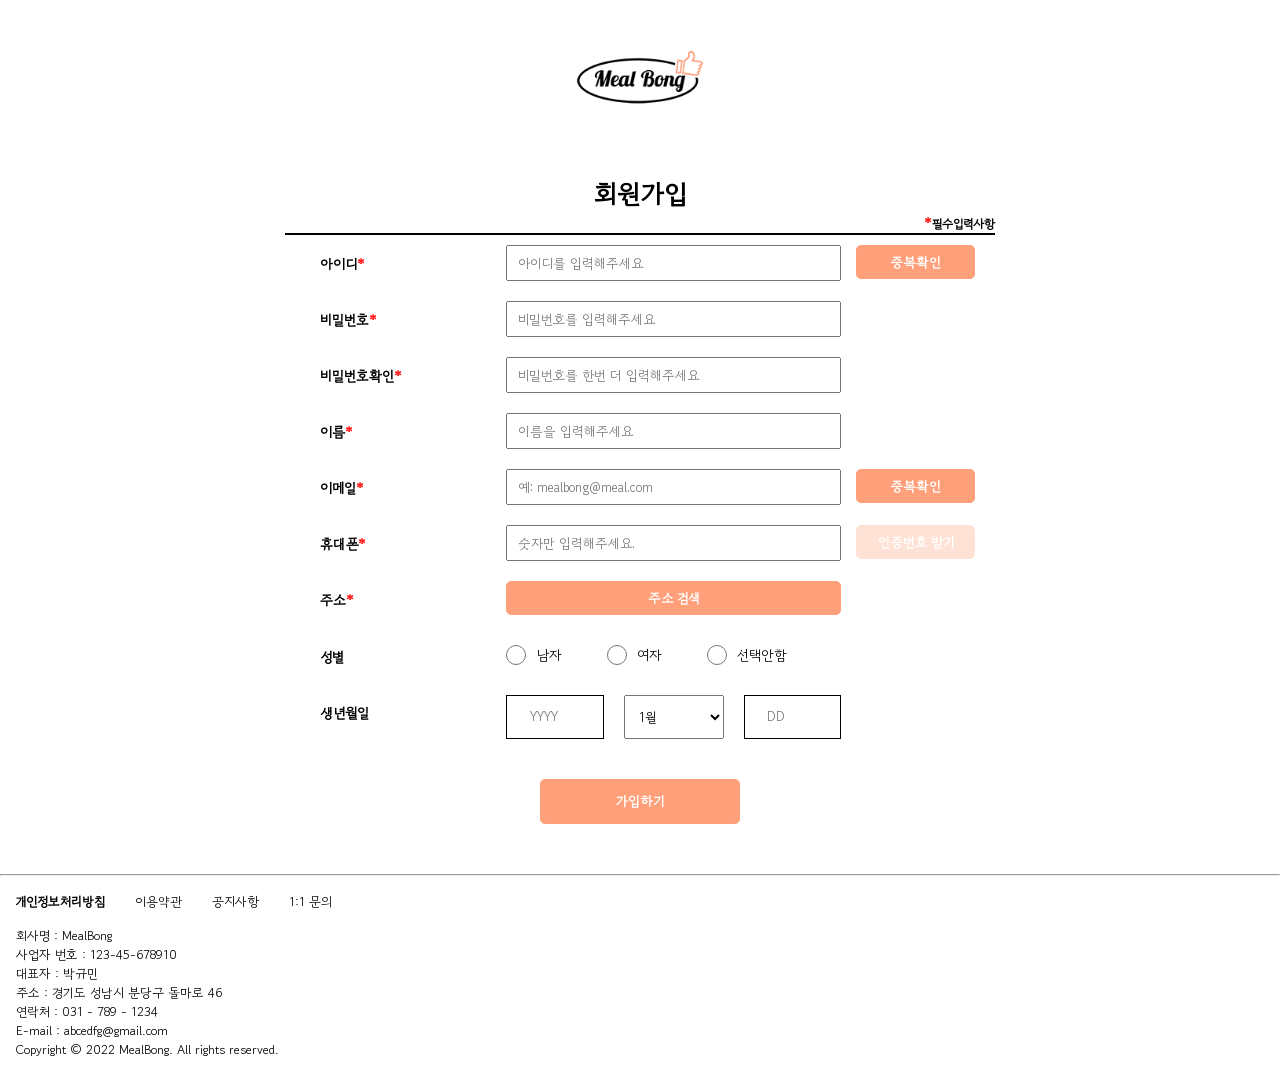
==== untitled folder/html/login/account.html @ 9c0ee5d5 "d" ====
<!DOCTYPE html>
<html lang="en">

<head>
    <meta charset="UTF-8">
    <meta http-equiv="X-UA-Compatible" content="IE=edge">
    <meta name="viewport" content="width=device-width, initial-scale=1.0">
    <title> 밀키트 쇼핑몰 :: Meal Bong </title>
    <link rel="preconnect" href="https://fonts.googleapis.com">
    <link rel="preconnect" href="https://fonts.gstatic.com" crossorigin>
    <link href="https://fonts.googleapis.com/css2?family=Gowun+Dodum&display=swap" rel="stylesheet">
    <link rel="stylesheet" href="../../css/account.css">
</head>

<body>

    <div class="account_container">
    <div class="imgdiv">
        <a href="../../index.html"><img src="../../image/logo4.png"></a>
    </div>

    <main>
        <div class="maindiv">
            <div class="maindiv2">
                <span class="mainspan">회원가입</span>
                </div>

                <div class="divline align">
                    <div>
                        <label class="font1">
                            <span class="spanstyle">*</span>필수입력사항
                        </label>
                    </div>
                </div>


                <form action="./account_submit.html" name="Create-Account">
                    <fieldset>
                        <div class="container">
                            <div class="mainbox">
                                <div class="box1">
                                    <div class="inner">
                                        <label class="font">
                                            <span>아이디</span><span class="spanstyle">*</span>
                                        </label>
                                    </div>
                                    <div class="box2">
                                        <input type="text" name="user-id" class="inputstyle" placeholder="아이디를 입력해주세요" minlength="8"
                                            required>
                                    </div>
                                    <div class="box3">
                                        <button type="button" class="buttonstyle">
                                            중복확인
                                        </button>
                                    </div>

                                </div>



                            </div>
                            <div class="box1">
                                <div class="inner">
                                    <label class="font">
                                        비밀번호<span class="spanstyle">*</span>
                                    </label>
                                </div>
                                <div class="box2">
                                    <input type="password" name="user-pw" class="inputstyle" placeholder="비밀번호를 입력해주세요" minlength="10"
                                        required>
                                </div>
                            </div>

                            <div class="box1">
                                <div class="inner">
                                    <label class="font">
                                        비밀번호확인<span class="spanstyle">*</span>
                                    </label>
                                </div>
                                <div class="box2">
                                    <input type="password" name="user-pw2" class="inputstyle" placeholder="비밀번호를 한번 더 입력해주세요"
                                        minlength="10" required>
                                </div>
                            </div>

                            <div class="box1">
                                <div class="inner">
                                    <label class="font">
                                        이름<span class="spanstyle">*</span>
                                    </label>
                                </div>
                                <div class="box2">
                                    <input type="text" name="user-name" class="inputstyle" placeholder="이름을 입력해주세요" required>
                                </div>
                            </div>

                            <div class="box1">
                                <div class="inner">
                                    <label class="font">
                                        이메일<span class="spanstyle">*</span>
                                    </label>
                                </div>
                                <div class="box2">
                                    <input type="email" name="user-email" class="inputstyle" placeholder="예: mealbong@meal.com" required>
                                </div>

                                <div class="box3">
                                    <button type="button" class="buttonstyle">
                                        중복확인
                                    </button>
                                </div>
                            </div>

                            <div class="box1">
                                <div class="inner">
                                    <label class="font">
                                        휴대폰<span class="spanstyle">*</span>
                                    </label>
                                </div>
                                <div class="box2">
                                    <input type="tel" name="user-phone" class="inputstyle" placeholder="숫자만 입력해주세요." required>
                                </div>

                                <div class="box3">
                                    <button type="button" class="buttonstyle2 button_opacity">
                                        인증번호 받기
                                    </button>
                                </div>
                            </div>

                            <div class="box1">
                                <div class="inner">
                                    <label class="font">
                                        주소<span class="spanstyle">*</span>
                                    </label>
                                </div>
                                <div class="box2">
                                    <button type="button" class="addressbutton">주소 검색</button>
                                </div>



                            </div>

                            <div class="box1">
                                <div class="inner genderlabel">
                                    <label class="font">
                                        성별
                                    </label>
                                </div>
                                <div class="box2 gender">
                                    <input type="radio" class="genderinput" name="gender" id="man">
                                    <label for="man" name="gender" class="genderlabel2">남자</label>
                                    <input type="radio" class="genderinput" name="gender" id="woman">
                                    <label for="woman" name="gender" class="genderlabel2">여자</label>
                                    <input type="radio" class="genderinput" name="gender" id="none">
                                    <label for="none" name="gender">선택안함</label>
                                </div>

                            </div>

                            <div class="box1 birthmainbox">
                                <div class="inner">
                                    <label class="font birthlabel">
                                        생년월일
                                    </label>
                                </div>
                                <div class="birth">
                                    <div class="birthchild birthchild1">

                                        <input type="text" name="birth-years" class="inputstyle2" placeholder="YYYY" maxlength="4"
                                            >

                                    </div>
                                    <div class="birthchild birthchild2">
                                       <select name="birth-month" id="month" class="month">
                                        <option value="1">1월</option>
                                        <option value="2">2월</option>
                                        <option value="3">3월</option>
                                        <option value="4">4월</option>
                                        <option value="5">5월</option>
                                        <option value="6">6월</option>
                                        <option value="7">7월</option>
                                        <option value="8">8월</option>
                                        <option value="9">9월</option>
                                        <option value="10">10월</option>
                                        <option value="11">11월</option>
                                        <option value="12">12월</option>
                                       </select>

                                    </div>
                                    <div class="birthchild">

                                        <input type="text" name="birth-day" class="inputstyle2" placeholder="DD" maxlength="2">
                                    </div>

                                </div>


                            </div>






                        </div>

            </div>

            </fieldset>
            <div class="buttonBox">
                <button class="button_submit">
                    가입하기
                </button>
            </div>

            </form>
        </div>

    </main>
</div>

     <!-- footer : 법적 필수 항목 -->
     <footer>
        <hr>
        <div class="footer">
            <div><a href="../footer/personal.html"><strong>개인정보처리방침</strong></a></div>
            <div><a href="../footer/using.html">이용약관</a></div>
            <div><a href="../service_page/notice.html">공지사항</a></div>
            <div><a href="../service_page/inquriy/inquiry_list.html">1:1 문의</a></div>
        </div>

        <pre>
    회사명 : MealBong
    사업자 번호 : 123-45-678910
    대표자 : 박규민
    주소 : 경기도 성남시 분당구 돌마로 46
    연락처 : 031 - 789 - 1234
    E-mail : abcedfg@gmail.com
    Copyright © 2022 MealBong. All rights reserved.
        </pre>
    </footer>

</body>

</html>
---- untitled folder/css/account.css ----
* {
    margin: 0;
    padding: 0;
    list-style : none;
    font-family: 'Gowun Dodum', sans-serif;

}

body main {
    font-size: 14px;
}

/* ============================메인상단================================= */

.mainspan {
    font-weight: 600;
    font-size: 26px;

}


.spanstyle {
    color: red;
    font-size: 15px;
    font-weight: bold;
}

.spanstyle2 {
    font-size: 14px;

}

/* .spanstyle, */
.spanstyle2 {
    display: inline-block;
    position: relative;
    margin-bottom: 10px;


}

.maindiv {
    text-align: center;
    /* margin-top: 50px; */
    margin : 0 auto;
    width: 710px;
}

.maindiv2 {
    margin-top : 50px;
}

.divline {
    border-bottom: 2px solid black;
    display: flex;
    box-sizing: border-box;
    justify-content: flex-end;

}

/* =============================메인본문================================ */

fieldset {
    width: 710px;
    margin: 0 auto;
    border: none;
}

.inputstyle,
.inputstyle2,
.genderinput {
    
    height: 40px;
}

.mainbox {
    width: 100%;
}

.box1 {
    display: flex;
    width: 100%;
    box-sizing: border-box;
    padding: 10px 20px;
}

.box2 {
    width: 50%;
}

.box3 {
    width: 20%;
    box-sizing: border-box;
    padding-left: 15px;
}

.inner {
    width: 30%;
    text-align: left;
    padding-left: 15px;
    box-sizing: border-box;
}

.inner label {
    display: block;
    box-sizing: border-box;
    padding-top: 8px;
}

.font,
.font1 {
    font-weight: 700;

}

.font1 {
    font-size: 12px;
}

.imgdiv img {
    width: 150px;
    margin-top: calc((200px - 117px)/2);

}

.imgdiv {
    /* margin: 0 auto; */
    height: 125px;
    line-height: 125px;
}

.account_container {
    display : flex;
    flex-direction: column;
    align-items : center;
}

body {
    display: flex;
    justify-content: center;
    flex-direction : column;
}

/* =====================input스타일============================ */

.inputstyle {
    width: 100%;
    height: 36px;
    box-sizing: border-box;
    padding: 10px;
    
}

.inputstyle2 {
    height: 40px;
    width: 50px;
    box-sizing: border-box;
    border: none;
}

.inputstyle2:focus {
    outline: none;
}

.genderinput {
    width: 20px;
    box-sizing: border-box;
    margin-right: 10px;
}

input[type="radio"] {
    accent-color: rgba(228, 13, 13, 0.684);
}
/* ============================================================== */

/* ===========================버튼스타일========================== */

.buttonstyle {
    box-sizing: border-box;
    display: block;
    text-align: center;
    background-color: lightsalmon;
    border: solid 1px lightsalmon;
    color: white;
    font-weight: bold;
}

.buttonstyle2 {
    box-sizing: border-box;
    display: block;
    text-align: center;
    background-color: lightsalmon;
    border: solid 1px lightsalmon;
    color: white;
    width : 100%;
    height : 34px;
    border-radius: 5px;
    
}

.buttonstyle:active,
.addressbutton:active {
    opacity : .4;
}

.buttonstyle,
.addressbutton {
    width: 100%;
    height: 34px;
    border-radius: 5px;
    
}


.button_submit,
.buttonstyle,
.addressbutton {
    box-sizing: border-box;
    cursor : pointer;
    display: block;
    text-align: center;
    background-color: lightsalmon;
    border: solid 1px lightsalmon;
    font-weight: bold;
    color: white;

}



.button_opacity {
    opacity: .3;
    font-weight: bold;
}

.button_submit {
    width: 200px;
    height: 45px;
    border-radius: 5px;

}

.buttonBox {
   
    display: flex;
    justify-content: center;
    margin-top: 30px;

}

/* ================================================================ */

/* =================================성별======================= */
.genderlabel {
    box-sizing: border-box;
    padding-top: 4px;
}

.gender {
    display: flex;
    align-items: center;

}


.genderlabel2 {
    margin-right: 45px;
}

/* ============================================================ */

/* ===============================생년월일======================== */

.birth {
    height: 44px;
    width: 50%;
    display: flex;
    box-sizing: border-box;
    justify-content: space-between;
}

.birthparentbox {
    flex: 0 1 0%;
    width: 50%;
    display: inline-flex;

}

.birthchild {
    box-sizing: border-box;
    width: 33%;
    border: 1px solid black;
}

.birthchild2 {
    display: flex;
    align-items: center;
    width: 33%;
    box-sizing: border-box;
    margin: 0 20px;
    border: none;

}

.birthchild3 {
    width: 33%;
}

.month {
    width: 100px;
    height: 44px;
    box-sizing: border-box;
    padding-left: 10px;
}




.birthlabel {
    flex-shrink: 1;
}

.birthmainbox {
    display: flex;

}

/* ======================================================== */

/* ==============footer================ */

/* footer ------------ */

footer {
    /* height: 160px; */
    min-width: 1200px;
    margin-top: 50px;
}

.footer {
    display: flex;
    justify-content: flex-start;
    height: 50px;
}

.footer a {
    text-decoration: none;
    color: black;
    font-size: .8em;
}

.footer div {
    display: flex;
    justify-content: center;
    align-items: center;
    padding: 15px;
}

pre {
    font-size: .8em;
}
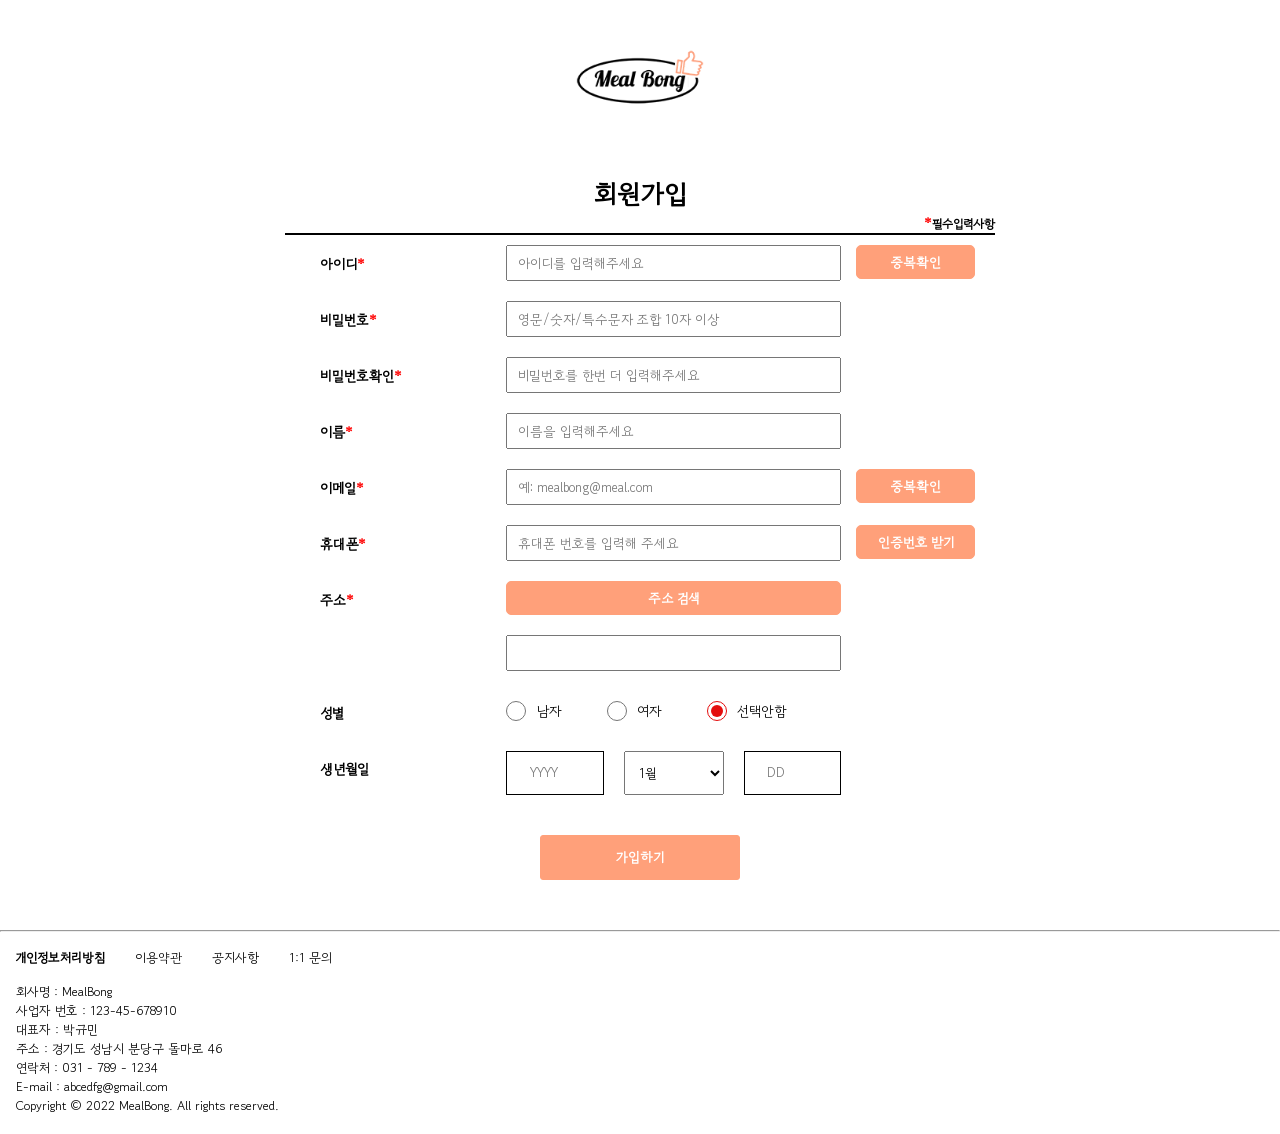
==== commit d5417fc0: "no message" ====
--- a/untitled folder/html/login/account.html
+++ b/untitled folder/html/login/account.html
@@ -6,23 +6,25 @@
     <meta http-equiv="X-UA-Compatible" content="IE=edge">
     <meta name="viewport" content="width=device-width, initial-scale=1.0">
     <title> 밀키트 쇼핑몰 :: Meal Bong </title>
+    <link rel="stylesheet" href="../../css/modal.css">
     <link rel="preconnect" href="https://fonts.googleapis.com">
     <link rel="preconnect" href="https://fonts.gstatic.com" crossorigin>
     <link href="https://fonts.googleapis.com/css2?family=Gowun+Dodum&display=swap" rel="stylesheet">
     <link rel="stylesheet" href="../../css/account.css">
+    <script defer src="../../js/account.js"></script>
 </head>
 
 <body>
 
+    <main>
     <div class="account_container">
-    <div class="imgdiv">
-        <a href="../../index.html"><img src="../../image/logo4.png"></a>
-    </div>
-
-    <main>
-        <div class="maindiv">
-            <div class="maindiv2">
-                <span class="mainspan">회원가입</span>
+        <div class="imgdiv">
+            <a href="../../index.html"><img src="../../image/logo4.png"></a>
+        </div>
+
+            <div class="maindiv">
+                <div class="maindiv2">
+                    <span class="mainspan">회원가입</span>
                 </div>
 
                 <div class="divline align">
@@ -45,11 +47,11 @@
                                         </label>
                                     </div>
                                     <div class="box2">
-                                        <input type="text" name="user-id" class="inputstyle" placeholder="아이디를 입력해주세요" minlength="8"
-                                            required>
+                                        <input type="text" id="uid" class="inputstyle" placeholder="아이디를 입력해주세요" minlength="8"
+                                            >
                                     </div>
                                     <div class="box3">
-                                        <button type="button" class="buttonstyle">
+                                        <button type="button" class="buttonstyle checkBtn1">
                                             중복확인
                                         </button>
                                     </div>
@@ -66,10 +68,11 @@
                                     </label>
                                 </div>
                                 <div class="box2">
-                                    <input type="password" name="user-pw" class="inputstyle" placeholder="비밀번호를 입력해주세요" minlength="10"
-                                        required>
-                                </div>
-                            </div>
+                                    <input type="password" id="upw" class="inputstyle" placeholder="영문/숫자/특수문자 조합 10자 이상" maxlength="20"
+                                    >
+                                </div>
+                            </div>
+                            <p class="account_p account_hidden">영문/숫자/특수문자 조합 10자 이상 20자 이하</p>
 
                             <div class="box1">
                                 <div class="inner">
@@ -78,10 +81,12 @@
                                     </label>
                                 </div>
                                 <div class="box2">
-                                    <input type="password" name="user-pw2" class="inputstyle" placeholder="비밀번호를 한번 더 입력해주세요"
-                                        minlength="10" required>
-                                </div>
-                            </div>
+                                    <input type="password" id="upw2" class="inputstyle" placeholder="비밀번호를 한번 더 입력해주세요"
+                                        maxlength="20" >
+                                </div>
+                            </div>
+
+                            <p class="account_p2 account_hidden">동일한 비밀번호를 입력</p>
 
                             <div class="box1">
                                 <div class="inner">
@@ -90,7 +95,7 @@
                                     </label>
                                 </div>
                                 <div class="box2">
-                                    <input type="text" name="user-name" class="inputstyle" placeholder="이름을 입력해주세요" required>
+                                    <input type="text" class="inputstyle" placeholder="이름을 입력해주세요" id="uname">
                                 </div>
                             </div>
 
@@ -101,11 +106,11 @@
                                     </label>
                                 </div>
                                 <div class="box2">
-                                    <input type="email" name="user-email" class="inputstyle" placeholder="예: mealbong@meal.com" required>
+                                    <input type="email" class="inputstyle" id ="umail" placeholder="예: mealbong@meal.com">
                                 </div>
 
                                 <div class="box3">
-                                    <button type="button" class="buttonstyle">
+                                    <button type="button" class="buttonstyle checkBtn2">
                                         중복확인
                                     </button>
                                 </div>
@@ -118,15 +123,35 @@
                                     </label>
                                 </div>
                                 <div class="box2">
-                                    <input type="tel" name="user-phone" class="inputstyle" placeholder="숫자만 입력해주세요." required>
+                                    <input type="tel" oninput="this.value = this.value.replace(/[^0-9.]/g, '').replace(/(\..*)\./g, '$1');" id="phone"
+                                        class="inputstyle findinput" placeholder="휴대폰 번호를 입력해 주세요" maxlength="11">
                                 </div>
 
                                 <div class="box3">
-                                    <button type="button" class="buttonstyle2 button_opacity">
+                                    <button type="button" class="buttonstyle2 button_opacity checkBtn3" disabled>
                                         인증번호 받기
                                     </button>
                                 </div>
                             </div>
+                            
+                            <div class="box1 Btn4_box">
+                                <div class="inner">
+                                    <label class="font">
+                                        인증번호
+                                    </label>
+                    
+                                </div>
+                                <div class="box2">
+                                    <input type="tel" oninput="this.value = this.value.replace(/[^0-9.]/g, '').replace(/(\..*)\./g, '$1');" id="phone_num"
+                                        class="inputstyle findinput" maxlength="7">
+                                </div>
+
+                                <div class="box3">
+                                    <button type="button" class="buttonstyle2 button_opacity checkBtn4" disabled>
+                                        인증번호 확인
+                                    </button>
+                                </div>
+                            </div>
 
                             <div class="box1">
                                 <div class="inner">
@@ -141,6 +166,21 @@
 
 
                             </div>
+
+                                <div class="box1">
+                                    <div class="inner">
+                                      
+                                
+                                    </div>
+                                    <div class="box2">
+                                        <input type="text" 
+                                            id="address_input" class="inputstyle">
+                                    </div>
+                                
+                                    <div class="box3">
+                                       
+                                    </div>
+                                </div>
 
                             <div class="box1">
                                 <div class="inner genderlabel">
@@ -153,7 +193,7 @@
                                     <label for="man" name="gender" class="genderlabel2">남자</label>
                                     <input type="radio" class="genderinput" name="gender" id="woman">
                                     <label for="woman" name="gender" class="genderlabel2">여자</label>
-                                    <input type="radio" class="genderinput" name="gender" id="none">
+                                    <input type="radio" class="genderinput" name="gender" id="none" checked>
                                     <label for="none" name="gender">선택안함</label>
                                 </div>
 
@@ -168,40 +208,35 @@
                                 <div class="birth">
                                     <div class="birthchild birthchild1">
 
-                                        <input type="text" name="birth-years" class="inputstyle2" placeholder="YYYY" maxlength="4"
-                                            >
+                                        <input type="text" class="inputstyle2" placeholder="YYYY" maxlength="4">
 
                                     </div>
                                     <div class="birthchild birthchild2">
-                                       <select name="birth-month" id="month" class="month">
-                                        <option value="1">1월</option>
-                                        <option value="2">2월</option>
-                                        <option value="3">3월</option>
-                                        <option value="4">4월</option>
-                                        <option value="5">5월</option>
-                                        <option value="6">6월</option>
-                                        <option value="7">7월</option>
-                                        <option value="8">8월</option>
-                                        <option value="9">9월</option>
-                                        <option value="10">10월</option>
-                                        <option value="11">11월</option>
-                                        <option value="12">12월</option>
-                                       </select>
+                                        <select name="month" id="month" class="month">
+                                            <option value="1">1월</option>
+                                            <option value="2">2월</option>
+                                            <option value="3">3월</option>
+                                            <option value="4">4월</option>
+                                            <option value="5">5월</option>
+                                            <option value="6">6월</option>
+                                            <option value="7">7월</option>
+                                            <option value="8">8월</option>
+                                            <option value="9">9월</option>
+                                            <option value="10">10월</option>
+                                            <option value="11">11월</option>
+                                            <option value="12">12월</option>
+                                        </select>
 
                                     </div>
                                     <div class="birthchild">
 
-                                        <input type="text" name="birth-day" class="inputstyle2" placeholder="DD" maxlength="2">
-                                    </div>
-
-                                </div>
-
-
-                            </div>
-
-
-
-
+                                        <input type="text" class="inputstyle2" placeholder="DD" maxlength="2">
+                                    </div>
+
+                                </div>
+
+
+                            </div>
 
 
                         </div>
@@ -210,19 +245,29 @@
 
             </fieldset>
             <div class="buttonBox">
-                <button class="button_submit">
+                <button type="button" class="button_submit">
                     가입하기
                 </button>
             </div>
 
             </form>
+    </div>
+
+    <div class="modal_container hidden">
+        <div class="bg"></div>
+        <div class="modalBox">
+            <p class="modal_p"></p>
+            <div class="closeBtn_div">
+                <button class="closeBtn">확인</button>
+            </div>
         </div>
-
-    </main>
+    </div>
+
 </div>
-
-     <!-- footer : 법적 필수 항목 -->
-     <footer>
+</main>
+
+    <!-- footer : 법적 필수 항목 -->
+    <footer>
         <hr>
         <div class="footer">
             <div><a href="../footer/personal.html"><strong>개인정보처리방침</strong></a></div>
@@ -242,6 +287,9 @@
         </pre>
     </footer>
 
+
 </body>
 
+<script src="//t1.daumcdn.net/mapjsapi/bundle/postcode/prod/postcode.v2.js"></script>
+
 </html>
--- a/untitled folder/css/modal.css
+++ b/untitled folder/css/modal.css
@@ -0,0 +1,72 @@
+/* ==========================modal box========================= */
+
+.modal_container {
+    position: fixed;
+    top: 0;
+    left: 0;
+    width: 100%;
+    height: 100%;
+    display: flex;
+    justify-content: center;
+    align-items: center;
+}
+
+.bg {
+    width: 100%;
+    height: 100%;
+    background-color: rgba(0, 0, 0, 0.601);
+}
+
+.modalBox {
+    position: absolute;
+    background-color: #fff;
+    top: 35%;
+    width: 300px;
+    height: 130px;
+    text-align: center;
+    border-radius: 10px;
+    display: flex;
+    flex-direction: column;
+    justify-content: space-between
+}
+
+.modalBox p {
+    padding: 30px 20px;
+    font-weight: 600;
+    color: rgba(0, 0, 0, 0.73)
+}
+
+
+.modalBox button {
+    box-sizing: border-box;
+    color: lightsalmon;
+    font-weight: bold;
+    display: flex;
+    justify-content: center;
+    align-items: center;
+    height: 50px;
+    width: 100%;
+    margin: 0 auto;
+    cursor: pointer;
+    border: none;
+    background-color: white;
+    border-top: 1px solid gainsboro;
+    border-radius: 0 0 10px 10px;
+}
+
+.hidden {
+    display: none;
+}
+
+.scroll_none {
+    -ms-overflow-style: none;
+    /* IE and Edge */
+    scrollbar-width: none;
+    /* Firefox */
+    overflow: hidden;
+}
+
+.scroll_none::-webkit-scrollbar {
+    display: none;
+    /* Chrome, Safari, Opera*/
+}
--- a/untitled folder/css/account.css
+++ b/untitled folder/css/account.css
@@ -92,6 +92,15 @@
     width: 20%;
     box-sizing: border-box;
     padding-left: 15px;
+}
+.box4 {
+    width: 20%;
+    box-sizing: border-box;
+    padding-left: 15px;
+}
+
+.Btn4_box {
+    display : none;
 }
 
 .inner {
@@ -195,6 +204,7 @@
     width : 100%;
     height : 34px;
     border-radius: 5px;
+    font-weight:bold;
     
 }
 
@@ -227,16 +237,10 @@
 }
 
 
-
-.button_opacity {
-    opacity: .3;
-    font-weight: bold;
-}
-
 .button_submit {
     width: 200px;
     height: 45px;
-    border-radius: 5px;
+    border-radius : 3px;
 
 }
 
@@ -245,6 +249,10 @@
     display: flex;
     justify-content: center;
     margin-top: 30px;
+
+}
+
+.checkBtn4 {
 
 }
 
@@ -325,6 +333,27 @@
 
 }
 
+/* ================나중에 추가한거 */
+
+.account_p,
+.account_p2 {
+    color : red;
+    font-size : 12px;
+    font-weight : bold;
+}
+
+.account_p {
+    transform: translateX(-2%);
+}
+.account_p2 {
+    transform: translateX(-10.5%);
+}
+
+.account_hidden {
+    display: none;
+}
+
+
 /* ======================================================== */
 
 /* ==============footer================ */
